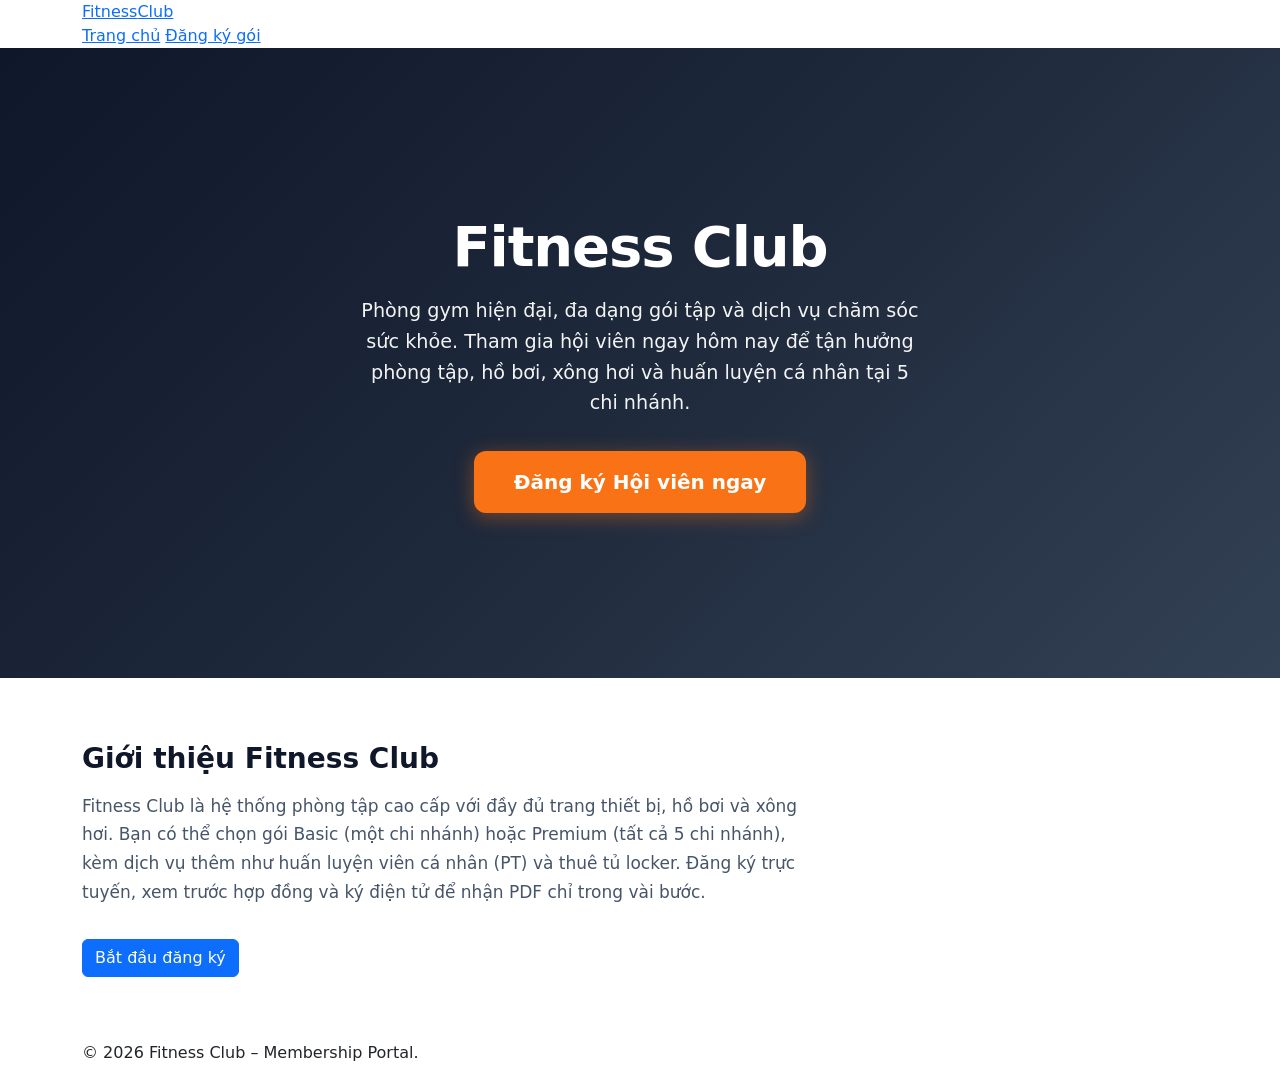
==== membership-portal/src/main/resources/templates/index.html @ b0b1c010 "Initial commit: Fitness Club Membership Portal Made-with: Cursor" ====
<!DOCTYPE html>
<html xmlns:th="http://www.thymeleaf.org">
<head>
    <meta charset="UTF-8"/>
    <meta name="viewport" content="width=device-width, initial-scale=1"/>
    <title>Fitness Club – Phòng gym &amp; Sức khỏe</title>
    <link href="https://cdn.jsdelivr.net/npm/bootstrap@5.3.2/dist/css/bootstrap.min.css" rel="stylesheet"/>
    <link rel="preconnect" href="https://fonts.googleapis.com"/>
    <link rel="preconnect" href="https://fonts.gstatic.com" crossorigin/>
    <link href="https://fonts.googleapis.com/css2?family=Plus+Jakarta+Sans:wght@400;500;600;700;800&display=swap" rel="stylesheet"/>
    <link rel="stylesheet" th:href="@{/css/style.css}"/>
    <style>
        .landing-hero {
            min-height: 70vh;
            display: flex;
            align-items: center;
            justify-content: center;
            text-align: center;
            background: linear-gradient(135deg, #0f172a 0%, #1e293b 50%, #334155 100%);
            color: #fff;
            padding: 4rem 2rem;
            position: relative;
            overflow: hidden;
        }
        .landing-hero::before {
            content: "";
            position: absolute;
            top: 0; left: 0; right: 0; bottom: 0;
            background: url("https://images.unsplash.com/photo-1534438327276-14e5300c3a48?w=1920&q=80") center/cover no-repeat;
            opacity: 0.25;
            z-index: 0;
        }
        .landing-hero .container { position: relative; z-index: 1; }
        .landing-hero h1 {
            font-size: clamp(2rem, 5vw, 3.5rem);
            font-weight: 800;
            margin-bottom: 1rem;
            letter-spacing: -0.02em;
        }
        .landing-hero .lead {
            font-size: 1.2rem;
            opacity: 0.95;
            max-width: 560px;
            margin: 0 auto 2rem;
            line-height: 1.6;
        }
        .btn-cta {
            padding: 1rem 2.5rem;
            font-size: 1.25rem;
            font-weight: 700;
            border-radius: 12px;
            background: #f97316;
            color: #fff;
            border: none;
            box-shadow: 0 4px 20px rgba(249, 115, 22, 0.4);
            transition: transform 0.2s, box-shadow 0.2s;
        }
        .btn-cta:hover {
            background: #ea580c;
            color: #fff;
            transform: translateY(-2px);
            box-shadow: 0 8px 28px rgba(249, 115, 22, 0.45);
        }
        .landing-intro {
            padding: 4rem 2rem;
            background: #fff;
        }
        .landing-intro h2 {
            font-size: 1.75rem;
            font-weight: 700;
            color: #0f172a;
            margin-bottom: 1rem;
        }
        .landing-intro p {
            color: #475569;
            font-size: 1.0625rem;
            line-height: 1.7;
            max-width: 720px;
        }
    </style>
</head>
<body>
    <header class="site-header">
        <div class="container">
            <a href="/" class="site-logo">Fitness<span>Club</span></a>
            <nav class="site-nav">
                <a href="/">Trang chủ</a>
                <a href="/enroll" class="cta">Đăng ký gói</a>
            </nav>
        </div>
    </header>

    <main class="p-0">
        <section class="landing-hero">
            <div class="container">
                <h1>Fitness Club</h1>
                <p class="lead">Phòng gym hiện đại, đa dạng gói tập và dịch vụ chăm sóc sức khỏe. Tham gia hội viên ngay hôm nay để tận hưởng phòng tập, hồ bơi, xông hơi và huấn luyện cá nhân tại 5 chi nhánh.</p>
                <a href="/enroll" class="btn btn-cta">Đăng ký Hội viên ngay</a>
            </div>
        </section>

        <section class="landing-intro">
            <div class="container">
                <h2>Giới thiệu Fitness Club</h2>
                <p>Fitness Club là hệ thống phòng tập cao cấp với đầy đủ trang thiết bị, hồ bơi và xông hơi. Bạn có thể chọn gói Basic (một chi nhánh) hoặc Premium (tất cả 5 chi nhánh), kèm dịch vụ thêm như huấn luyện viên cá nhân (PT) và thuê tủ locker. Đăng ký trực tuyến, xem trước hợp đồng và ký điện tử để nhận PDF chỉ trong vài bước.</p>
                <a href="/enroll" class="btn btn-primary mt-3">Bắt đầu đăng ký</a>
            </div>
        </section>
    </main>

    <footer class="site-footer">
        <div class="container">&copy; 2026 Fitness Club – Membership Portal.</div>
    </footer>

    <script src="https://cdn.jsdelivr.net/npm/bootstrap@5.3.2/dist/js/bootstrap.bundle.min.js"></script>
</body>
</html>
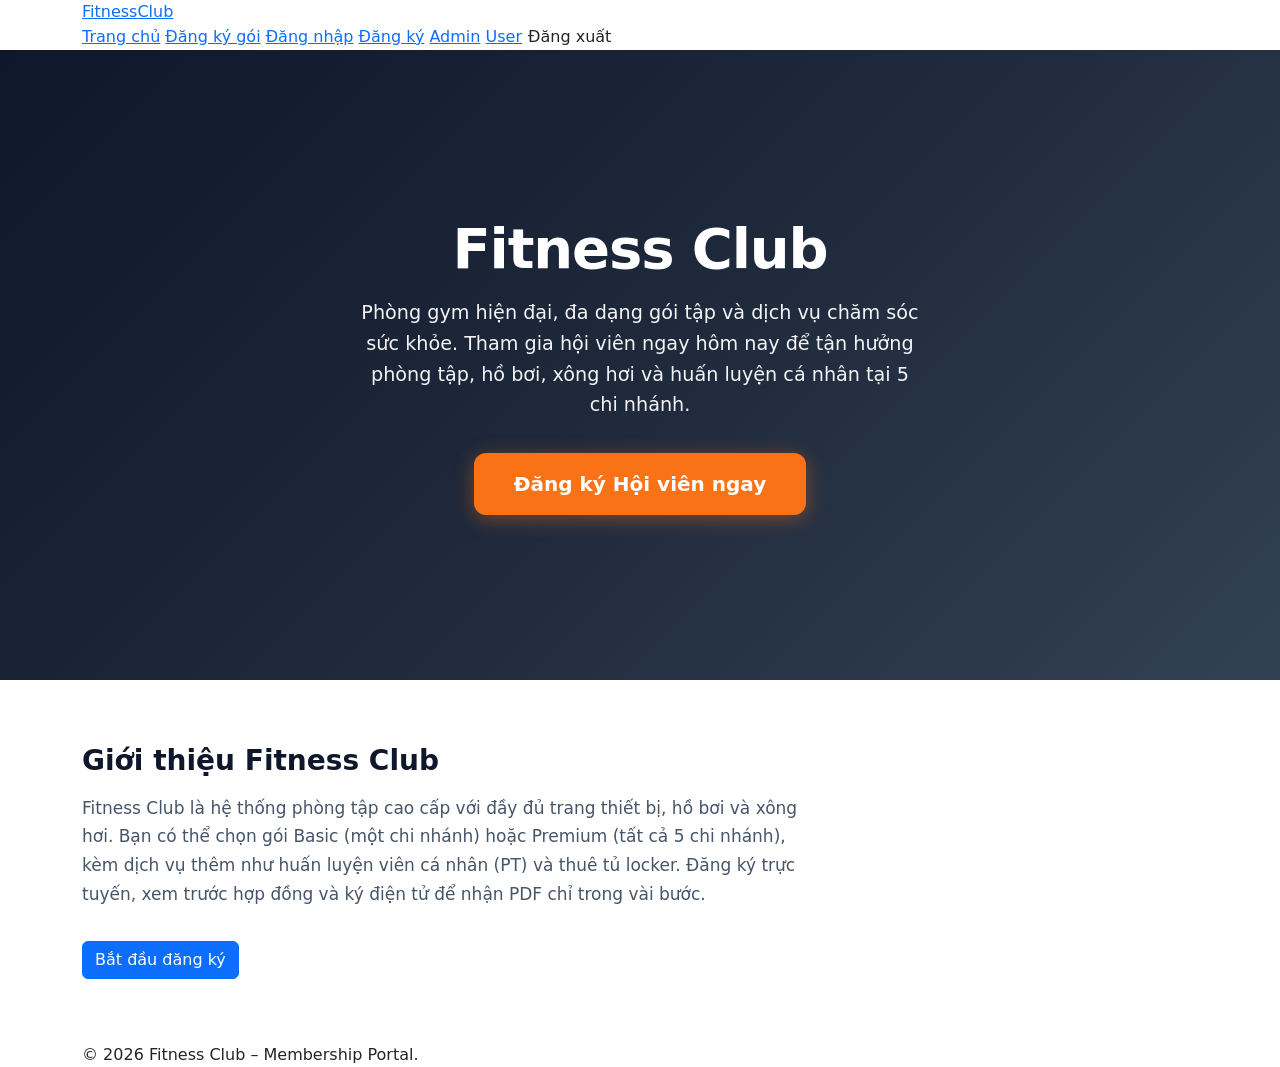
==== commit a9e75ac0: "Add auth roles, admin/user UI, and contract finalize flow Introduce form login + registration, role-" ====
--- a/membership-portal/src/main/resources/templates/index.html
+++ b/membership-portal/src/main/resources/templates/index.html
@@ -1,5 +1,5 @@
 <!DOCTYPE html>
-<html xmlns:th="http://www.thymeleaf.org">
+<html xmlns:th="http://www.thymeleaf.org" xmlns:sec="http://www.thymeleaf.org/extras/spring-security">
 <head>
     <meta charset="UTF-8"/>
     <meta name="viewport" content="width=device-width, initial-scale=1"/>
@@ -86,6 +86,14 @@
             <nav class="site-nav">
                 <a href="/">Trang chủ</a>
                 <a href="/enroll" class="cta">Đăng ký gói</a>
+                <a sec:authorize="isAnonymous()" href="/login">Đăng nhập</a>
+                <a sec:authorize="isAnonymous()" href="/register">Đăng ký</a>
+                <a sec:authorize="hasRole('ADMIN')" href="/admin">Admin</a>
+                <a sec:authorize="hasAnyRole('USER','ADMIN')" href="/user">User</a>
+                <form sec:authorize="isAuthenticated()" th:action="@{/logout}" method="post" style="display:inline;">
+                    <input type="hidden" th:name="${_csrf.parameterName}" th:value="${_csrf.token}"/>
+                    <button type="submit" class="btn btn-link p-0" style="color:inherit; text-decoration:none;">Đăng xuất</button>
+                </form>
             </nav>
         </div>
     </header>
